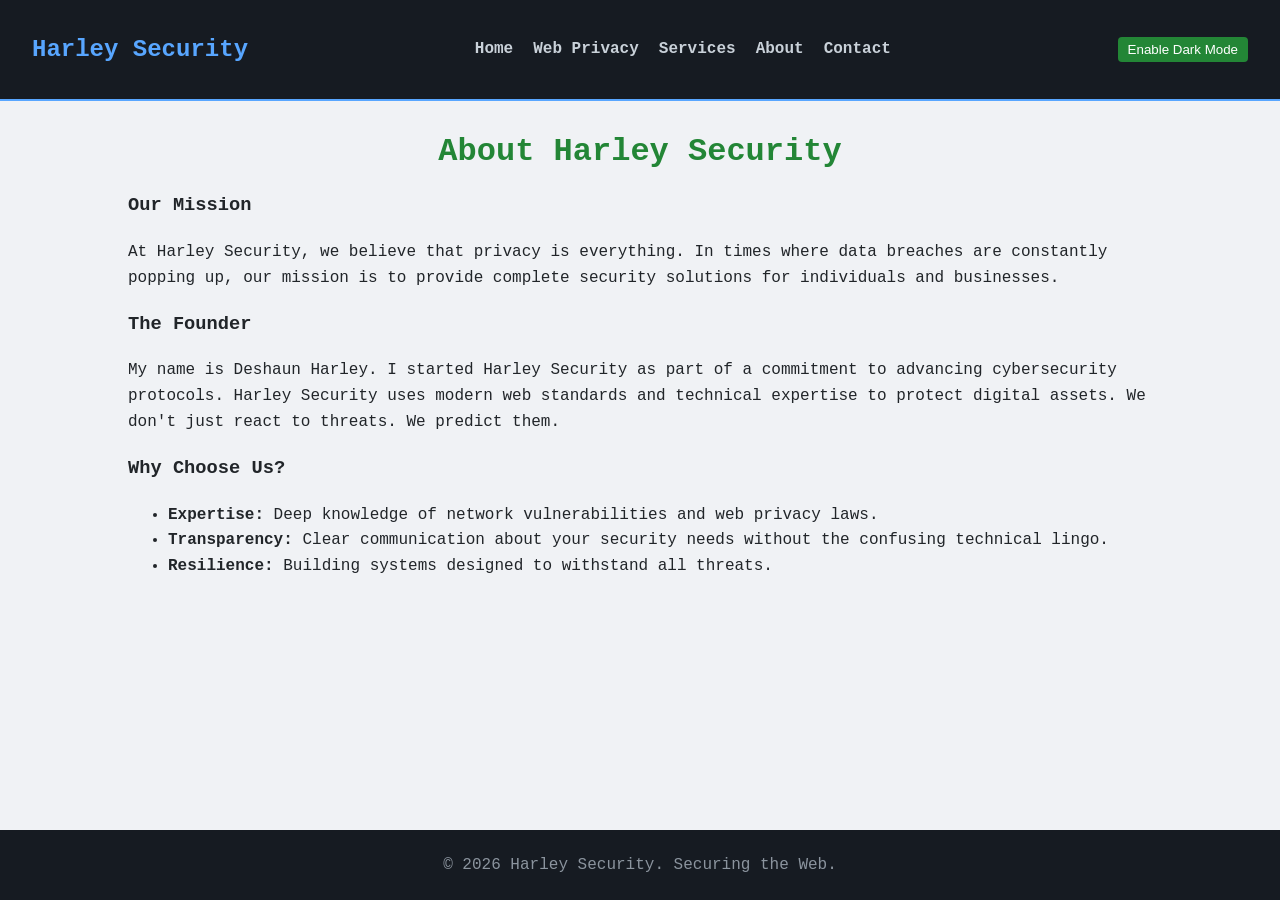
==== about.html @ 29171be2 "initial files inital" ====
<!DOCTYPE html>
<html lang="en">
<head>
    <meta charset="UTF-8">
    <meta name="viewport" content="width=device-width, initial-scale=1.0">
    <title>Harley Security | About</title>
    <link rel="stylesheet" href="style.css">
</head>
<body>

    <nav>
        <h2>Harley Security</h2>
        <ul>
            <li><a href="index.html">Home</a></li>
            <li><a href="privacy.html">Web Privacy</a></li>
            <li><a href="services.html">Services</a></li>
            <li><a href="about.html">About</a></li>
            <li><a href="contact.html">Contact</a></li>
        </ul>
        <button id="theme-btn" onclick="toggleTheme()" style="padding: 5px 10px; cursor: pointer; background: #238636; color: white; border: none; border-radius: 4px;">Enable Dark Mode</button>
    </nav>

    <h1 id="main-heading">About Harley Security</h1>
    
    <div style="width: 80%; margin: auto; line-height: 1.6;">
        <h3>Our Mission</h3>
        <p>At Harley Security, we believe that privacy is everything. In times where data breaches are constantly popping up, our mission is to provide complete security solutions for individuals and businesses.</p>
        
        <h3>The Founder</h3>
        <p>My name is Deshaun Harley. I started Harley Security as part of a commitment to advancing cybersecurity protocols. Harley Security uses modern web standards and technical expertise to protect digital assets. We don't just react to threats. We predict them.</p>

        <h3>Why Choose Us?</h3>
        <ul>
            <li><strong>Expertise:</strong> Deep knowledge of network vulnerabilities and web privacy laws.</li>
            <li><strong>Transparency:</strong> Clear communication about your security needs without the confusing technical lingo.</li>
            <li><strong>Resilience:</strong> Building systems designed to withstand all threats.</li>
        </ul>
    </div>

    <footer>
        <p>&copy; 2026 Harley Security. Securing the Web.</p>
    </footer>

    <script src="script.js"></script>
</body>
</html>
---- style.css ----
body {
    font-family: 'Courier New', Courier, monospace; 
    margin: 0;
    padding: 0;
    padding-bottom: 60px; 
    background-color: #f0f2f5;
    color: #212529;
    transition: background-color 0.3s, color 0.3s;
}

.dark-mode {
    background-color: #0d1117;
    color: #c9d1d9;
}

nav {
    background-color: #161b22;
    color: #58a6ff;
    display: flex;
    justify-content: space-between;
    align-items: center;
    padding: 1rem 2rem;
    border-bottom: 2px solid #58a6ff;
}

nav ul {
    list-style-type: none;
    display: flex;
    gap: 20px;
    margin: 0;
    padding: 0;
}

nav a {
    color: #c9d1d9;
    text-decoration: none;
    font-weight: bold;
    transition: color 0.3s;
}


nav a:hover, nav a:active {
    color: #58a6ff;
}


#main-heading {
    text-align: center;
    margin-top: 2rem;
    color: #238636; 
}

.dark-mode #main-heading {
    color: #58a6ff;
}


.grid-container {
    display: grid;
    grid-template-columns: repeat(auto-fit, minmax(300px, 1fr));
    gap: 20px;
    padding: 20px;
    max-width: 1200px;
    margin: auto;
}


.card {
    background: white;
    padding: 15px;
    border-radius: 8px;
    border-left: 4px solid #238636;
    box-shadow: 0 4px 8px rgba(0,0,0,0.1);
}

.dark-mode .card { 
    background: #161b22; 
    color: #c9d1d9;
    border-left: 4px solid #58a6ff;
    box-shadow: 0 4px 8px rgba(0,0,0,0.5);
}

img.responsive-img {
    width: 100%;
    border-radius: 5px;
    filter: sepia(20%) hue-rotate(180deg); 
    transition: transform 0.4s ease, filter 0.4s ease;
}

img.responsive-img:hover {
    transform: scale(1.02); 
    filter: sepia(0) hue-rotate(0);
}


table {
    width: 80%;
    margin: 20px auto;
    border-collapse: collapse;
}

th, td {
    border: 1px solid #8b949e;
    padding: 10px;
    text-align: left;
}

th {
    background-color: #161b22;
    color: #58a6ff;
}


footer {
    position: fixed;
    bottom: 0;
    width: 100%;
    background-color: #161b22;
    color: #8b949e;
    text-align: center;
    padding: 10px 0;
}


@media (max-width: 768px) {
    nav {
        flex-direction: column;
    }
    nav ul {
        flex-direction: column;
        text-align: center;
        margin-top: 10px;
    }
}

@keyframes fadeInSlide {
    from { 
        opacity: 0; 
        transform: translateY(15px); 
    }
    to { 
        opacity: 1; 
        transform: translateY(0); 
    }
}


body {
    animation: fadeInSlide 0.6s ease-out;
}
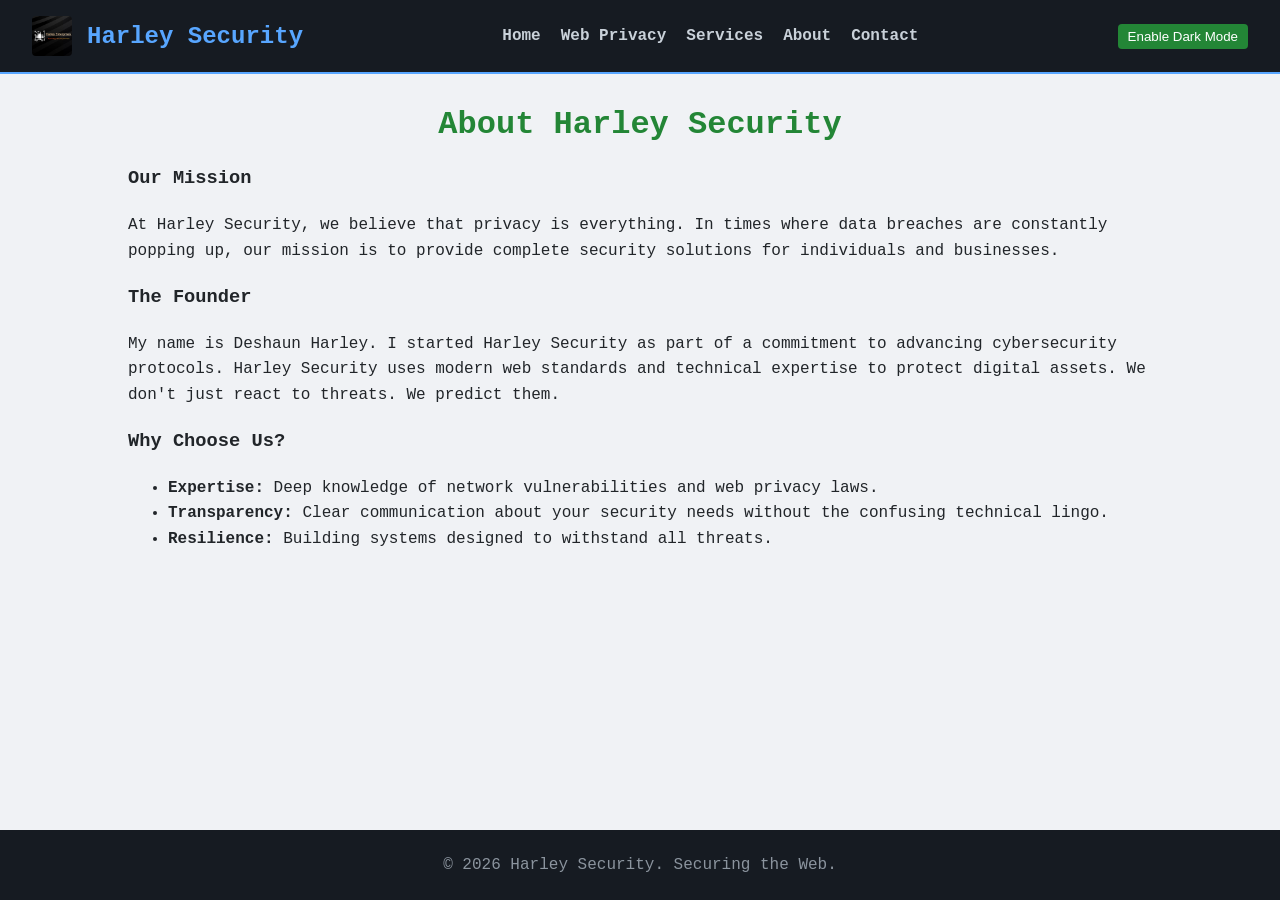
==== commit 0f463872: "upd" ====
--- a/about.html
+++ b/about.html
@@ -9,7 +9,10 @@
 <body>
 
     <nav>
-        <h2>Harley Security</h2>
+         <div class="brand">
+    <img src="logo.JPG" alt="Harley Security Logo" class="nav-logo">
+    <h2>Harley Security</h2>
+</div>
         <ul>
             <li><a href="index.html">Home</a></li>
             <li><a href="privacy.html">Web Privacy</a></li>
--- a/style.css
+++ b/style.css
@@ -147,4 +147,20 @@
 
 body {
     animation: fadeInSlide 0.6s ease-out;
+}
+
+.brand {
+    display: flex;
+    align-items: center;
+    gap: 15px; 
+}
+
+.brand h2 {
+    margin: 0;
+}
+
+.nav-logo {
+    height: 40px;
+    width: auto;
+    border-radius: 4px;
 }
